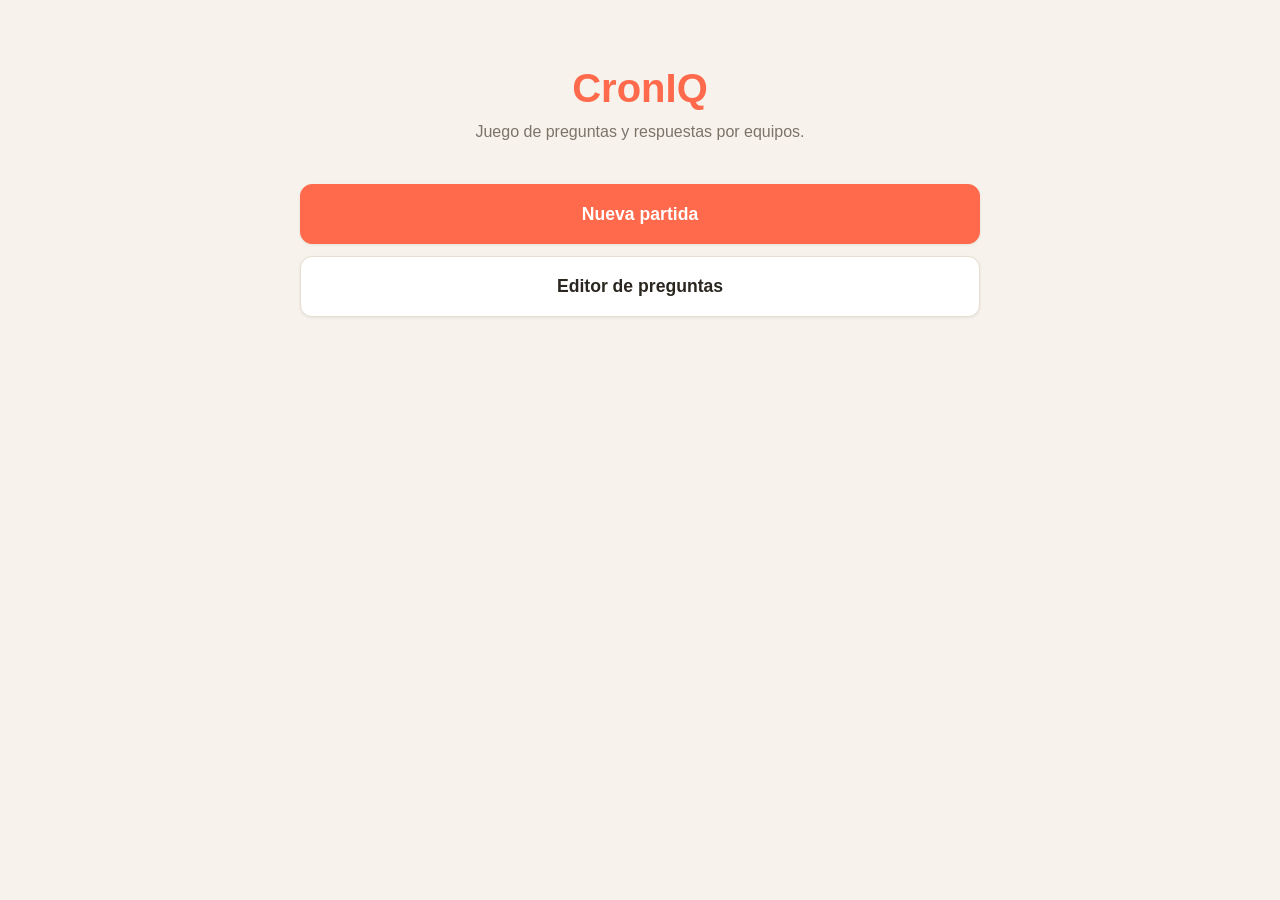
==== index.html @ d6257702 "Initial commit" ====
<!DOCTYPE html>
<html lang="es-AR">
<head>
  <meta charset="UTF-8">
  <meta name="viewport" content="width=device-width, initial-scale=1.0">
  <title>CronIQ</title>
  <link rel="stylesheet" href="css/main.css">
</head>
<body>
  <main class="home">
    <h1 class="app-title">CronIQ</h1>
    <p class="app-subtitle">Juego de preguntas y respuestas por equipos.</p>
    <nav class="menu">
      <a class="menu-card menu-card-primary" href="game-setup.html">Nueva partida</a>
      <a class="menu-card" href="editor.html">Editor de preguntas</a>
    </nav>
  </main>
</body>
</html>
---- css/main.css ----
/* Palette & tokens — tweak these first, everything else reads from them */
:root {
  --color-bg: #f7f3ec;
  --color-surface: #ffffff;
  --color-text: #2b2620;
  --color-text-muted: #7a7469;
  --color-border: #e6dfd1;
  --color-primary: #ff6a4d;
  --color-primary-hover: #e6553a;
  --color-primary-contrast: #ffffff;
  --color-danger: #d64545;
  --radius-sm: 8px;
  --radius-md: 12px;
  --shadow-card: 0 1px 3px rgba(43, 38, 32, 0.08);
}

/* Reset */
* {
  box-sizing: border-box;
}

body {
  margin: 0;
  background: var(--color-bg);
  color: var(--color-text);
  font-family: -apple-system, BlinkMacSystemFont, "Segoe UI", Roboto, Helvetica, Arial, sans-serif;
  line-height: 1.5;
}

h1, h2, h3 {
  line-height: 1.2;
}

/* Layout */
header, main {
  max-width: 720px;
  margin: 0 auto;
  padding: 1.5rem 1.25rem;
}

header {
  display: flex;
  align-items: baseline;
  gap: 1rem;
  padding-bottom: 0;
}

header a {
  color: var(--color-text-muted);
  text-decoration: none;
  font-size: 0.9rem;
}

header a:hover {
  color: var(--color-text);
}

header h1 {
  font-size: 1.4rem;
  margin: 0.5rem 0;
}

/* Buttons (and links styled as buttons) */
.button {
  display: inline-flex;
  align-items: center;
  gap: 0.4rem;
  border: 1px solid transparent;
  border-radius: var(--radius-sm);
  padding: 0.55rem 1rem;
  font-size: 0.95rem;
  font-family: inherit;
  cursor: pointer;
  text-decoration: none;
  transition: background-color 0.15s ease, border-color 0.15s ease;
}

button:not(.button) {
  border-radius: var(--radius-sm);
  border: 1px solid var(--color-border);
  background: var(--color-surface);
  padding: 0.5rem 0.9rem;
  font-family: inherit;
  cursor: pointer;
}

button[type="submit"]:not(.button) {
  background: var(--color-primary);
  color: var(--color-primary-contrast);
  border-color: var(--color-primary);
}

.button-primary {
  background: var(--color-primary);
  color: var(--color-primary-contrast);
}

.button-primary:hover {
  background: var(--color-primary-hover);
}

.button-ghost {
  background: transparent;
  border-color: var(--color-border);
  color: var(--color-text);
}

.button-ghost:hover {
  border-color: var(--color-text-muted);
}

.button-large {
  padding: 0.75rem 1.5rem;
  font-size: 1.05rem;
  width: 100%;
  justify-content: center;
  margin-top: 1.5rem;
}

/* Home screen */
.home {
  text-align: center;
  padding-top: 4rem;
}

.app-title {
  font-size: 2.5rem;
  margin: 0;
  color: var(--color-primary);
}

.app-subtitle {
  color: var(--color-text-muted);
  margin-top: 0.5rem;
}

.menu {
  display: flex;
  flex-direction: column;
  gap: 0.75rem;
  margin-top: 2.5rem;
}

.menu-card {
  display: block;
  background: var(--color-surface);
  border: 1px solid var(--color-border);
  border-radius: var(--radius-md);
  box-shadow: var(--shadow-card);
  padding: 1rem;
  color: var(--color-text);
  text-decoration: none;
  font-size: 1.1rem;
  font-weight: 600;
  transition: border-color 0.15s ease;
}

.menu-card:hover {
  border-color: var(--color-primary);
}

.menu-card-primary {
  background: var(--color-primary);
  color: var(--color-primary-contrast);
  border-color: var(--color-primary);
}

.menu-card-primary:hover {
  background: var(--color-primary-hover);
}

/* Form fields */
.field {
  display: block;
  margin-bottom: 0.75rem;
}

.field-label {
  display: block;
  font-size: 0.85rem;
  color: var(--color-text-muted);
  margin-bottom: 0.25rem;
}

.field input[type="text"] {
  width: 100%;
  padding: 0.5rem 0.6rem;
  border: 1px solid var(--color-border);
  border-radius: var(--radius-sm);
  font-family: inherit;
  font-size: 1rem;
  background: var(--color-surface);
  color: var(--color-text);
}

.field input[type="text"]:focus {
  outline: 2px solid var(--color-primary);
  outline-offset: 1px;
}

.field-color {
  display: flex;
  align-items: center;
  gap: 0.5rem;
}

.field-color .field-label {
  margin-bottom: 0;
}

.group-color-input {
  width: 2.5rem;
  height: 2rem;
  padding: 0;
  border: 1px solid var(--color-border);
  border-radius: var(--radius-sm);
  background: none;
}

/* Group cards (game setup) */
.group-list {
  list-style: none;
  margin: 1rem 0;
  padding: 0;
  display: grid;
  gap: 1rem;
}

.group-item {
  position: relative;
  background: var(--color-surface);
  border: 1px solid var(--color-border);
  border-left: 6px solid var(--group-color, var(--color-border));
  border-radius: var(--radius-md);
  box-shadow: var(--shadow-card);
  padding: 1rem 1rem 1rem 1.25rem;
}

.remove-group-button {
  position: absolute;
  top: 0.5rem;
  right: 0.5rem;
  width: 1.75rem;
  height: 1.75rem;
  line-height: 1;
  padding: 0;
  border-radius: 50%;
  color: var(--color-text-muted);
}

.remove-group-button:hover {
  color: var(--color-danger);
  border-color: var(--color-danger);
}

.group-packs-fieldset {
  border: none;
  padding: 0;
  margin: 0.75rem 0 0;
}

.group-packs-fieldset legend {
  font-size: 0.85rem;
  color: var(--color-text-muted);
  padding: 0;
  margin-bottom: 0.4rem;
}

.pack-checkbox {
  display: flex;
  align-items: center;
  gap: 0.4rem;
  padding: 0.2rem 0;
  font-size: 0.95rem;
}

/* Alerts */
.alert {
  background: #fbeaea;
  border: 1px solid var(--color-danger);
  color: var(--color-danger);
  border-radius: var(--radius-sm);
  padding: 0.75rem 1rem;
  margin: 1rem 0;
}
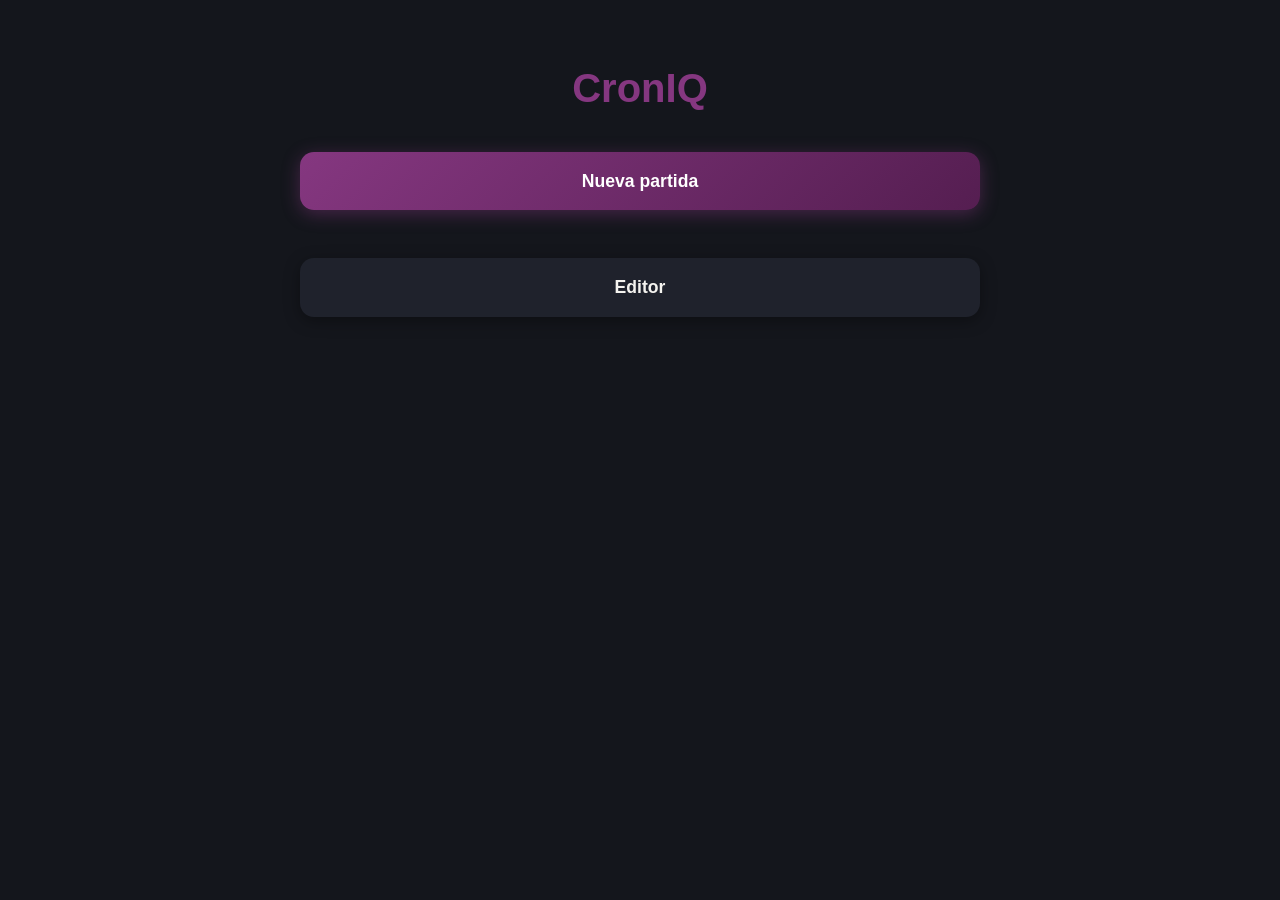
==== commit 1ca719b7: "CronIQ" ====
--- a/index.html
+++ b/index.html
@@ -1,19 +1,19 @@
 <!DOCTYPE html>
 <html lang="es-AR">
 <head>
-  <meta charset="UTF-8">
-  <meta name="viewport" content="width=device-width, initial-scale=1.0">
-  <title>CronIQ</title>
-  <link rel="stylesheet" href="css/main.css">
+	<meta charset="UTF-8">
+	<meta name="viewport" content="width=device-width, initial-scale=1.0">
+	<title>CronIQ</title>
+	<link rel="stylesheet" href="css/main.css">
 </head>
 <body>
-  <main class="home">
-    <h1 class="app-title">CronIQ</h1>
-    <p class="app-subtitle">Juego de preguntas y respuestas por equipos.</p>
-    <nav class="menu">
-      <a class="menu-card menu-card-primary" href="game-setup.html">Nueva partida</a>
-      <a class="menu-card" href="editor.html">Editor de preguntas</a>
-    </nav>
-  </main>
+	<main class="home" >
+		<h1 class="app-title">CronIQ</h1>
+		<nav class="menu">
+			<a class="menu-card menu-card-primary" href="pack-select.html">Nueva partida</a>
+      <br>
+			<a class="menu-card" href="editor.html">Editor</a>
+		</nav>
+	</main>
 </body>
 </html>
--- a/css/main.css
+++ b/css/main.css
@@ -1,285 +1,450 @@
-/* Palette & tokens — tweak these first, everything else reads from them */
+/* Palette & tokens — tweak these first, everything else reads from them.
+   Dark, high-contrast, projector-friendly. */
 :root {
-  --color-bg: #f7f3ec;
-  --color-surface: #ffffff;
-  --color-text: #2b2620;
-  --color-text-muted: #7a7469;
-  --color-border: #e6dfd1;
-  --color-primary: #ff6a4d;
-  --color-primary-hover: #e6553a;
-  --color-primary-contrast: #ffffff;
-  --color-danger: #d64545;
-  --radius-sm: 8px;
-  --radius-md: 12px;
-  --shadow-card: 0 1px 3px rgba(43, 38, 32, 0.08);
+	--color-bg: #14161c;
+	--color-surface: #1f222c;
+	--color-surface-raised: #2a2e3a;
+	--color-text: #f4f3ef;
+	--color-text-muted: #9aa0b1;
+	--color-primary: #853780;
+	--color-primary-hover: #551e51;
+	--color-primary-contrast: #ffffff;
+	--color-danger: #ff6b6b;
+	--radius-sm: 8px;
+	--radius-md: 14px;
+	--shadow-card: 0 4px 16px rgba(0, 0, 0, 0.35);
 }
 
 /* Reset */
 * {
-  box-sizing: border-box;
+	box-sizing: border-box;
 }
 
 body {
-  margin: 0;
-  background: var(--color-bg);
-  color: var(--color-text);
-  font-family: -apple-system, BlinkMacSystemFont, "Segoe UI", Roboto, Helvetica, Arial, sans-serif;
-  line-height: 1.5;
-}
-
-h1, h2, h3 {
-  line-height: 1.2;
+	margin: 0;
+	background: var(--color-bg);
+	color: var(--color-text);
+	font-family: -apple-system, BlinkMacSystemFont, "Segoe UI", Roboto, Helvetica, Arial, sans-serif;
+	line-height: 1.5;
+}
+
+h1,
+h2,
+h3 {
+	line-height: 1.2;
+}
+
+svg {
+	flex-shrink: 0;
 }
 
 /* Layout */
-header, main {
-  max-width: 720px;
-  margin: 0 auto;
-  padding: 1.5rem 1.25rem;
+header,
+main {
+	max-width: 720px;
+	margin: 0 auto;
+	padding: 1.5rem 1.25rem;
 }
 
 header {
-  display: flex;
-  align-items: baseline;
-  gap: 1rem;
-  padding-bottom: 0;
-}
-
-header a {
-  color: var(--color-text-muted);
-  text-decoration: none;
-  font-size: 0.9rem;
-}
-
-header a:hover {
-  color: var(--color-text);
+	display: flex;
+	align-items: baseline;
+	gap: 1rem;
+	padding-bottom: 0;
+}
+
+.back-link {
+	display: inline-flex;
+	align-items: center;
+	gap: 0.35rem;
+	color: var(--color-text-muted);
+	text-decoration: none;
+	font-size: 0.9rem;
+	transition: 0.1s;
+}
+
+.back-link:hover {
+	color: var(--color-text);
+	background-color: #fff1;
 }
 
 header h1 {
-  font-size: 1.4rem;
-  margin: 0.5rem 0;
+	font-size: 1.4rem;
+	margin: 0.5rem 0;
 }
 
 /* Buttons (and links styled as buttons) */
 .button {
-  display: inline-flex;
-  align-items: center;
-  gap: 0.4rem;
-  border: 1px solid transparent;
-  border-radius: var(--radius-sm);
-  padding: 0.55rem 1rem;
-  font-size: 0.95rem;
-  font-family: inherit;
-  cursor: pointer;
-  text-decoration: none;
-  transition: background-color 0.15s ease, border-color 0.15s ease;
-}
-
-button:not(.button) {
-  border-radius: var(--radius-sm);
-  border: 1px solid var(--color-border);
-  background: var(--color-surface);
-  padding: 0.5rem 0.9rem;
-  font-family: inherit;
-  cursor: pointer;
+	display: inline-flex;
+	align-items: center;
+	gap: 0.4rem;
+	border: none;
+	border-radius: 999px;
+	padding: 0.7rem 1rem;
+	font-size: 0.95rem;
+	font-family: inherit;
+	cursor: pointer;
+	text-decoration: none;
+	transition: background-color 0.15s ease, color 0.15s ease;
+}
+
+button {
+	border: none;
+	background: var(--color-surface-raised);
+	color: var(--color-text);
+	padding: 0.5rem 0.9rem;
+	font-family: inherit;
+	cursor: pointer;
 }
 
 button[type="submit"]:not(.button) {
-  background: var(--color-primary);
-  color: var(--color-primary-contrast);
-  border-color: var(--color-primary);
+	background: var(--color-primary);
+	color: var(--color-primary-contrast);
 }
 
 .button-primary {
-  background: var(--color-primary);
-  color: var(--color-primary-contrast);
+	position: relative;
+	overflow: hidden;
+	background: linear-gradient(135deg, var(--color-primary), var(--color-primary-hover));
+	color: var(--color-primary-contrast);
+	font-weight: 600;
+	box-shadow: 0 4px 18px color-mix(in srgb, var(--color-primary) 45%, transparent);
+	transition: transform 0.15s ease, box-shadow 0.15s ease;
+}
+
+.button-primary::before {
+	content: "";
+	position: absolute;
+	inset: 0;
+	pointer-events: none;
+	background: linear-gradient(115deg, transparent 30%, rgba(255, 255, 255, 0.35) 50%, transparent 70%);
+	transform: translateX(-100%);
+	transition: transform 0.5s ease;
 }
 
 .button-primary:hover {
-  background: var(--color-primary-hover);
+	transform: translateY(-2px) scale(1.015);
+	box-shadow: 0 8px 28px color-mix(in srgb, var(--color-primary) 60%, transparent);
+}
+
+.button-primary:hover::before {
+	transform: translateX(100%);
+}
+
+.button-primary:active {
+	transform: scale(0.97);
+	box-shadow: 0 2px 10px color-mix(in srgb, var(--color-primary) 40%, transparent);
 }
 
 .button-ghost {
-  background: transparent;
-  border-color: var(--color-border);
-  color: var(--color-text);
+	background: var(--color-surface-raised);
+	color: var(--color-text);
 }
 
 .button-ghost:hover {
-  border-color: var(--color-text-muted);
+	background: #333848;
 }
 
 .button-large {
-  padding: 0.75rem 1.5rem;
-  font-size: 1.05rem;
-  width: 100%;
-  justify-content: center;
-  margin-top: 1.5rem;
+	padding: 0.75rem 1.5rem;
+	font-size: 1.05rem;
+	width: 100%;
+	justify-content: center;
+	margin-top: 1.5rem;
+}
+
+.button-add {
+	border: 2px dashed #fff3;
+}
+
+/* Round icon-only buttons */
+.icon-button {
+	display: inline-flex;
+	align-items: center;
+	justify-content: center;
+	width: 1.9rem;
+	height: 1.9rem;
+	padding: 0;
+	border-radius: 50%;
+	color: var(--color-text-muted);
+}
+
+.icon-button:hover {
+	background: var(--color-surface-raised);
+	color: var(--color-text);
+}
+
+.icon-button-danger:hover {
+	background: var(--color-danger);
+	color: var(--color-primary-contrast);
 }
 
 /* Home screen */
 .home {
-  text-align: center;
-  padding-top: 4rem;
+	text-align: center;
+	padding-top: 4rem;
 }
 
 .app-title {
-  font-size: 2.5rem;
-  margin: 0;
-  color: var(--color-primary);
+	font-size: 2.5rem;
+	margin: 0;
+	color: var(--color-primary);
 }
 
 .app-subtitle {
-  color: var(--color-text-muted);
-  margin-top: 0.5rem;
+	color: var(--color-text-muted);
+	margin-top: 0.5rem;
 }
 
 .menu {
-  display: flex;
-  flex-direction: column;
-  gap: 0.75rem;
-  margin-top: 2.5rem;
+	display: flex;
+	flex-direction: column;
+	gap: 0.75rem;
+	margin-top: 2.5rem;
 }
 
 .menu-card {
-  display: block;
-  background: var(--color-surface);
-  border: 1px solid var(--color-border);
-  border-radius: var(--radius-md);
-  box-shadow: var(--shadow-card);
-  padding: 1rem;
-  color: var(--color-text);
-  text-decoration: none;
-  font-size: 1.1rem;
-  font-weight: 600;
-  transition: border-color 0.15s ease;
+	display: block;
+	background: var(--color-surface);
+	border-radius: var(--radius-md);
+	box-shadow: var(--shadow-card);
+	padding: 1rem;
+	color: var(--color-text);
+	text-decoration: none;
+	font-size: 1.1rem;
+	font-weight: 600;
+	transition: background-color 0.15s ease, transform 0.15s ease, box-shadow 0.15s ease;
 }
 
 .menu-card:hover {
-  border-color: var(--color-primary);
+	background: var(--color-surface-raised);
 }
 
 .menu-card-primary {
-  background: var(--color-primary);
-  color: var(--color-primary-contrast);
-  border-color: var(--color-primary);
+	position: relative;
+	overflow: hidden;
+	background: linear-gradient(135deg, var(--color-primary), var(--color-primary-hover));
+	color: var(--color-primary-contrast);
+	box-shadow: 0 4px 18px color-mix(in srgb, var(--color-primary) 45%, transparent);
+}
+
+.menu-card-primary::before {
+	content: "";
+	position: absolute;
+	inset: 0;
+	pointer-events: none;
+	background: linear-gradient(115deg, transparent 30%, rgba(255, 255, 255, 0.35) 50%, transparent 70%);
+	transform: translateX(-100%);
+	transition: transform 0.5s ease;
 }
 
 .menu-card-primary:hover {
-  background: var(--color-primary-hover);
+	transform: translateY(-2px) scale(1.015);
+	box-shadow: 0 8px 28px color-mix(in srgb, var(--color-primary) 60%, transparent);
+}
+
+.menu-card-primary:hover::before {
+	transform: translateX(100%);
+}
+
+.menu-card-primary:active {
+	transform: scale(0.97);
+	box-shadow: 0 2px 10px color-mix(in srgb, var(--color-primary) 40%, transparent);
 }
 
 /* Form fields */
 .field {
-  display: block;
-  margin-bottom: 0.75rem;
+	display: block;
+	margin-bottom: 0.75rem;
 }
 
 .field-label {
-  display: block;
-  font-size: 0.85rem;
-  color: var(--color-text-muted);
-  margin-bottom: 0.25rem;
+	display: block;
+	font-size: 0.85rem;
+	color: var(--color-text-muted);
+	margin-bottom: 0.25rem;
 }
 
 .field input[type="text"] {
-  width: 100%;
-  padding: 0.5rem 0.6rem;
-  border: 1px solid var(--color-border);
-  border-radius: var(--radius-sm);
-  font-family: inherit;
-  font-size: 1rem;
-  background: var(--color-surface);
-  color: var(--color-text);
+	width: 100%;
+	padding: 0.5rem 0.6rem;
+	border: none;
+	border-radius: var(--radius-sm);
+	font-family: inherit;
+	font-size: 1rem;
+	background: var(--color-surface-raised);
+	color: var(--color-text);
 }
 
 .field input[type="text"]:focus {
-  outline: 2px solid var(--color-primary);
-  outline-offset: 1px;
+	outline: 2px solid var(--color-primary);
+	outline-offset: 1px;
 }
 
 .field-color {
-  display: flex;
-  align-items: center;
-  gap: 0.5rem;
+	display: flex;
+	align-items: center;
+	gap: 0.5rem;
 }
 
 .field-color .field-label {
-  margin-bottom: 0;
-}
-
-.group-color-input {
-  width: 2.5rem;
-  height: 2rem;
-  padding: 0;
-  border: 1px solid var(--color-border);
-  border-radius: var(--radius-sm);
-  background: none;
+	margin-bottom: 0;
 }
 
 /* Group cards (game setup) */
 .group-list {
-  list-style: none;
-  margin: 1rem 0;
-  padding: 0;
-  display: grid;
-  gap: 1rem;
+	list-style: none;
+	margin: 1rem 0;
+	padding: 0;
+	display: grid;
+	gap: 1rem;
 }
 
 .group-item {
-  position: relative;
-  background: var(--color-surface);
-  border: 1px solid var(--color-border);
-  border-left: 6px solid var(--group-color, var(--color-border));
-  border-radius: var(--radius-md);
-  box-shadow: var(--shadow-card);
-  padding: 1rem 1rem 1rem 1.25rem;
+	position: relative;
+	background: var(--color-surface);
+	border-left: 6px solid var(--group-color, var(--color-primary));
+	border-radius: var(--radius-md);
+	box-shadow: var(--shadow-card);
+	padding: 1rem 1rem 1rem 1.25rem;
 }
 
 .remove-group-button {
-  position: absolute;
-  top: 0.5rem;
-  right: 0.5rem;
-  width: 1.75rem;
-  height: 1.75rem;
-  line-height: 1;
-  padding: 0;
-  border-radius: 50%;
-  color: var(--color-text-muted);
-}
-
-.remove-group-button:hover {
-  color: var(--color-danger);
-  border-color: var(--color-danger);
-}
-
-.group-packs-fieldset {
-  border: none;
-  padding: 0;
-  margin: 0.75rem 0 0;
-}
-
-.group-packs-fieldset legend {
-  font-size: 0.85rem;
-  color: var(--color-text-muted);
-  padding: 0;
-  margin-bottom: 0.4rem;
+	position: absolute;
+	top: 0.65rem;
+	right: 0.65rem;
+}
+
+.pack-summary-button {
+	display: block;
+	width: 100%;
+	margin-top: 0.75rem;
+	border: none;
+	background: var(--color-surface-raised);
+	color: var(--color-text-muted);
+	font-family: inherit;
+	font-size: 0.9rem;
+	text-align: left;
+	padding: 1rem;
+	cursor: pointer;
+	border-radius: 999px;
+}
+
+.pack-summary-button:hover {
+	color: var(--color-text);
+}
+
+.pack-summary-text {
+	display: block;
+	overflow-x: auto;
+	white-space: nowrap;
 }
 
 .pack-checkbox {
-  display: flex;
-  align-items: center;
-  gap: 0.4rem;
-  padding: 0.2rem 0;
-  font-size: 0.95rem;
+	display: flex;
+	align-items: center;
+	gap: 0.4rem;
+	padding: 8px 10px;
+	border-radius: 999px;
+	font-size: 0.95rem;
+	background-color: #fff1;
+}
+
+.pack-checkbox:nth-child(even) {
+	background-color: #ffffff07;
+}
+
+.pack-checkbox.selected {
+	border: 1px solid #00ffd0c1;
+	background-color: #00ffd032;
+}
+
+.pack-checkbox input[type="checkbox"] {
+	position: absolute;
+	width: 0;
+	height: 0;
+	opacity: 0;
+	pointer-events: none;
+}
+
+.check-icon {
+	display: inline-flex;
+	align-items: center;
+	justify-content: center;
+	width: 18px;
+	height: 18px;
+	flex-shrink: 0;
+	border-radius: 5px;
+	background: var(--color-surface-raised);
+}
+
+.check-icon svg {
+	stroke: #00ffd0;
+	stroke-dasharray: 24;
+	stroke-dashoffset: 24;
+	transition: stroke-dashoffset 0.25s ease;
+}
+
+.pack-checkbox.selected .check-icon {
+	background: transparent;
+}
+
+.pack-checkbox.selected .check-icon svg {
+	stroke-dashoffset: 0;
+}
+
+/* Pack picker dialog (game setup) */
+.pack-picker-dialog {
+	width: min(90vw, 420px);
+	border: none;
+	border-radius: var(--radius-md);
+	background: var(--color-surface);
+	color: var(--color-text);
+	box-shadow: var(--shadow-card);
+	padding: 1.25rem;
+}
+
+.pack-picker-dialog::backdrop {
+	background: rgba(0, 0, 0, 0.6);
+}
+
+.pack-picker-dialog h3 {
+	margin-top: 0;
+}
+
+.pack-picker-options {
+	display: flex;
+	flex-direction: column;
+	gap: 0.2rem;
+	max-height: 50vh;
+	overflow-y: auto;
+	margin: 0.75rem 0;
+}
+
+.dialog-actions {
+	display: flex;
+	justify-content: flex-end;
+}
+
+/* Loaded pack list (pack-select page) — rows reuse .pack-checkbox's pill look */
+.loaded-pack-list {
+	list-style: none;
+	margin: 1rem 0 1.5rem;
+	padding: 0;
+	display: flex;
+	flex-direction: column;
+	gap: 0.3rem;
+}
+
+.loaded-pack-list .pack-checkbox {
+	justify-content: space-between;
 }
 
 /* Alerts */
 .alert {
-  background: #fbeaea;
-  border: 1px solid var(--color-danger);
-  color: var(--color-danger);
-  border-radius: var(--radius-sm);
-  padding: 0.75rem 1rem;
-  margin: 1rem 0;
-}
+	background: #3a1f22;
+	color: var(--color-danger);
+	border-radius: var(--radius-sm);
+	padding: 0.75rem 1rem;
+	margin: 1rem 0;
+}
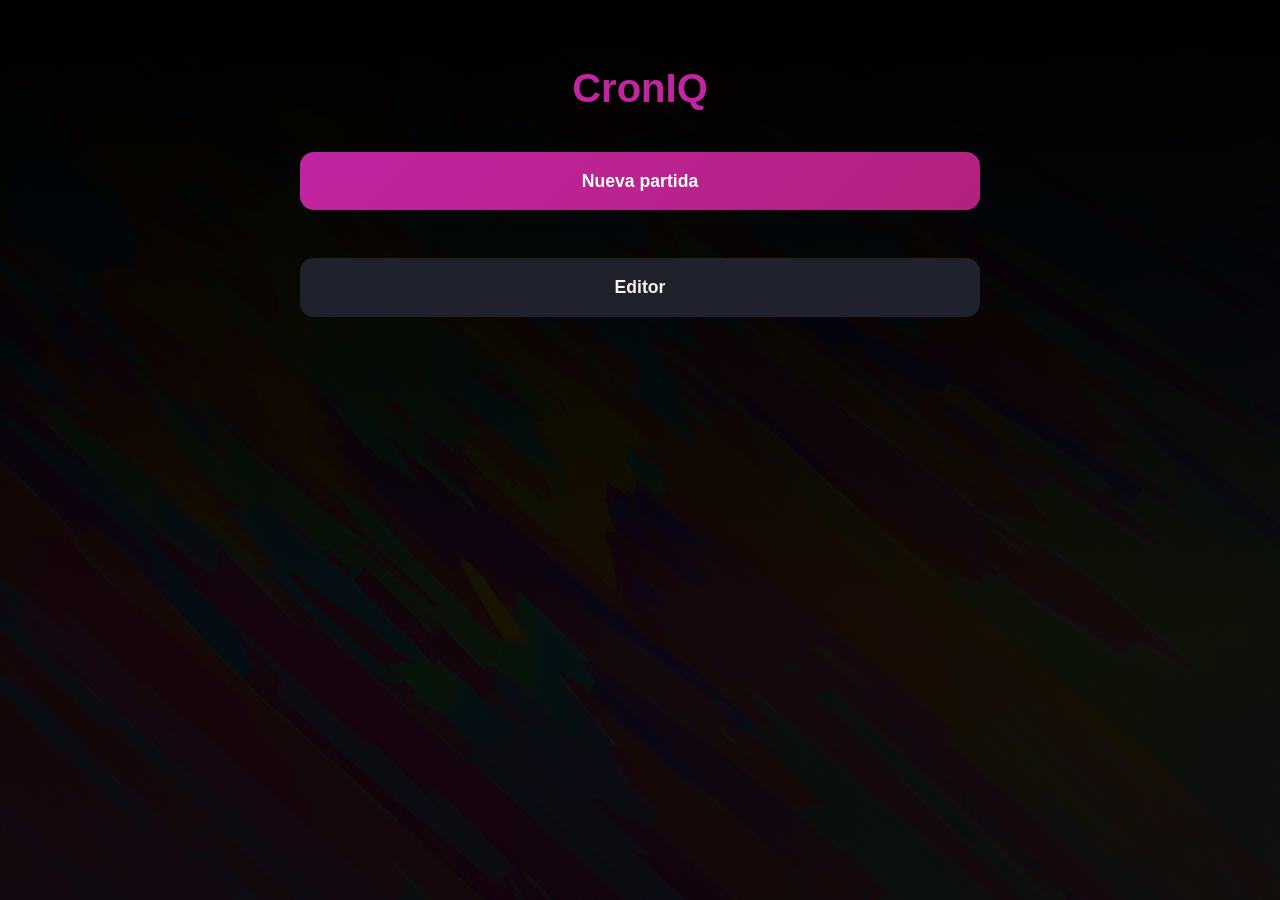
==== commit db47c986: "bg" ====
--- a/index.html
+++ b/index.html
@@ -1,19 +1,34 @@
 <!DOCTYPE html>
 <html lang="es-AR">
+
 <head>
 	<meta charset="UTF-8">
 	<meta name="viewport" content="width=device-width, initial-scale=1.0">
 	<title>CronIQ</title>
 	<link rel="stylesheet" href="css/main.css">
+	<style>
+		body {
+			/* Darkens the image with a 60% black overlay */
+			background-image: 
+			linear-gradient(rgba(0, 0, 0, 1), rgba(0, 0, 0, 0.9) 70%), 
+			url('/assets/images/rxe_00012_.png');
+			background-repeat: no-repeat;
+			background-attachment: fixed;
+			background-size: cover;
+			background-position: center;
+		}
+	</style>	
 </head>
+
 <body>
-	<main class="home" >
+	<main class="home">
 		<h1 class="app-title">CronIQ</h1>
 		<nav class="menu">
 			<a class="menu-card menu-card-primary" href="pack-select.html">Nueva partida</a>
-      <br>
+			<br>
 			<a class="menu-card" href="editor.html">Editor</a>
 		</nav>
 	</main>
 </body>
-</html>
+
+</html>
--- a/css/main.css
+++ b/css/main.css
@@ -6,8 +6,8 @@
 	--color-surface-raised: #2a2e3a;
 	--color-text: #f4f3ef;
 	--color-text-muted: #9aa0b1;
-	--color-primary: #853780;
-	--color-primary-hover: #551e51;
+	--color-primary: #c224a2;
+	--color-primary-hover: #b2217f;
 	--color-primary-contrast: #ffffff;
 	--color-danger: #ff6b6b;
 	--radius-sm: 8px;
@@ -108,7 +108,6 @@
 	background: linear-gradient(135deg, var(--color-primary), var(--color-primary-hover));
 	color: var(--color-primary-contrast);
 	font-weight: 600;
-	box-shadow: 0 4px 18px color-mix(in srgb, var(--color-primary) 45%, transparent);
 	transition: transform 0.15s ease, box-shadow 0.15s ease;
 }
 
@@ -207,7 +206,6 @@
 	display: block;
 	background: var(--color-surface);
 	border-radius: var(--radius-md);
-	box-shadow: var(--shadow-card);
 	padding: 1rem;
 	color: var(--color-text);
 	text-decoration: none;
@@ -225,7 +223,6 @@
 	overflow: hidden;
 	background: linear-gradient(135deg, var(--color-primary), var(--color-primary-hover));
 	color: var(--color-primary-contrast);
-	box-shadow: 0 4px 18px color-mix(in srgb, var(--color-primary) 45%, transparent);
 }
 
 .menu-card-primary::before {
@@ -239,8 +236,9 @@
 }
 
 .menu-card-primary:hover {
+	background: linear-gradient(135deg, var(--color-primary-hover), var(--color-primary));
 	transform: translateY(-2px) scale(1.015);
-	box-shadow: 0 8px 28px color-mix(in srgb, var(--color-primary) 60%, transparent);
+	box-shadow: 0 4px 18px color-mix(in srgb, var(--color-primary) 45%, transparent);
 }
 
 .menu-card-primary:hover::before {
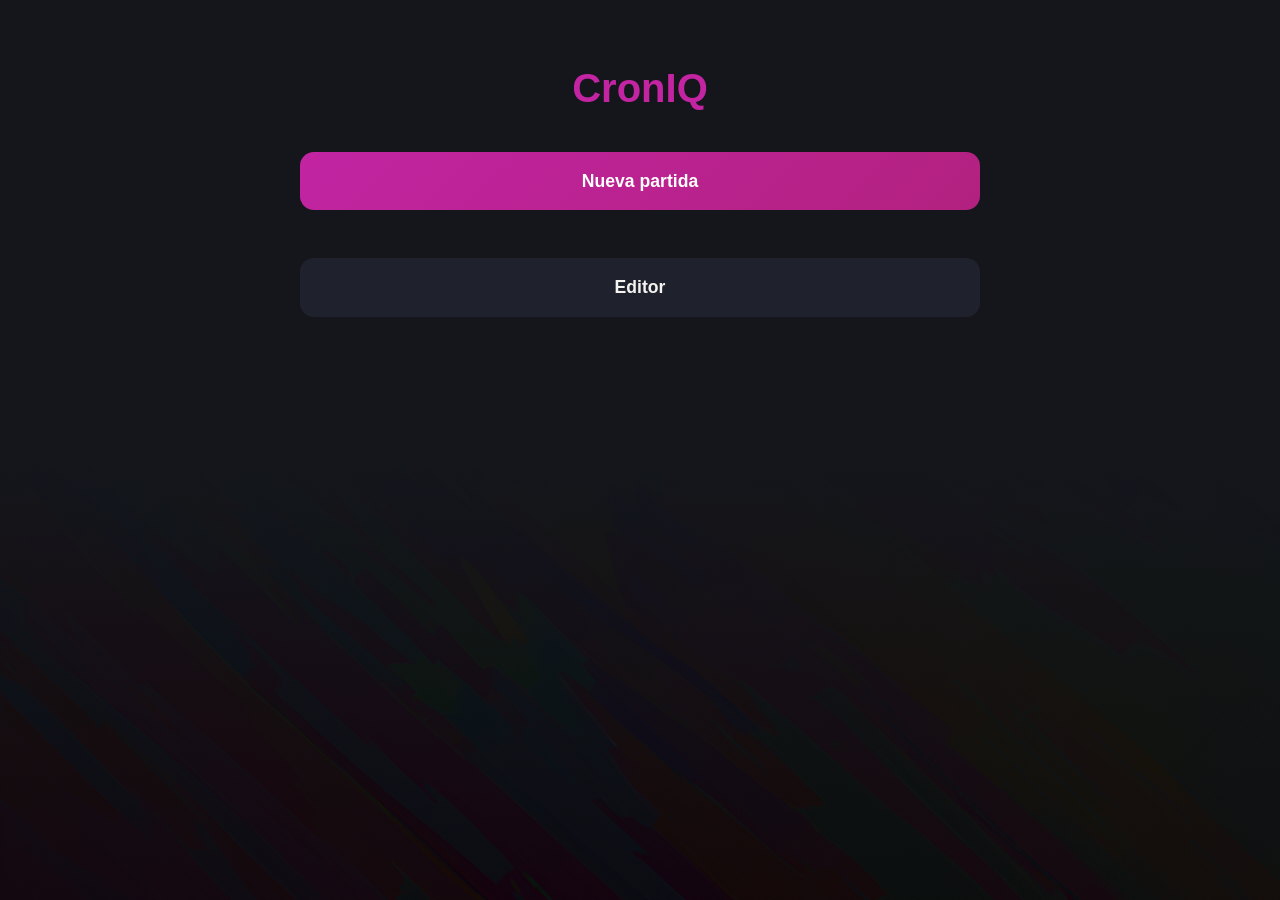
==== commit 504a876a: "Update index.html" ====
--- a/index.html
+++ b/index.html
@@ -10,7 +10,7 @@
 		body {
 			/* Darkens the image with a 60% black overlay */
 			background-image: 
-			linear-gradient(rgba(0, 0, 0, 1), rgba(0, 0, 0, 0.9) 70%), 
+			linear-gradient(var(--color-bg) 50%, rgba(0, 0, 0, 0.9)), 
 			url('/assets/images/rxe_00012_.png');
 			background-repeat: no-repeat;
 			background-attachment: fixed;
